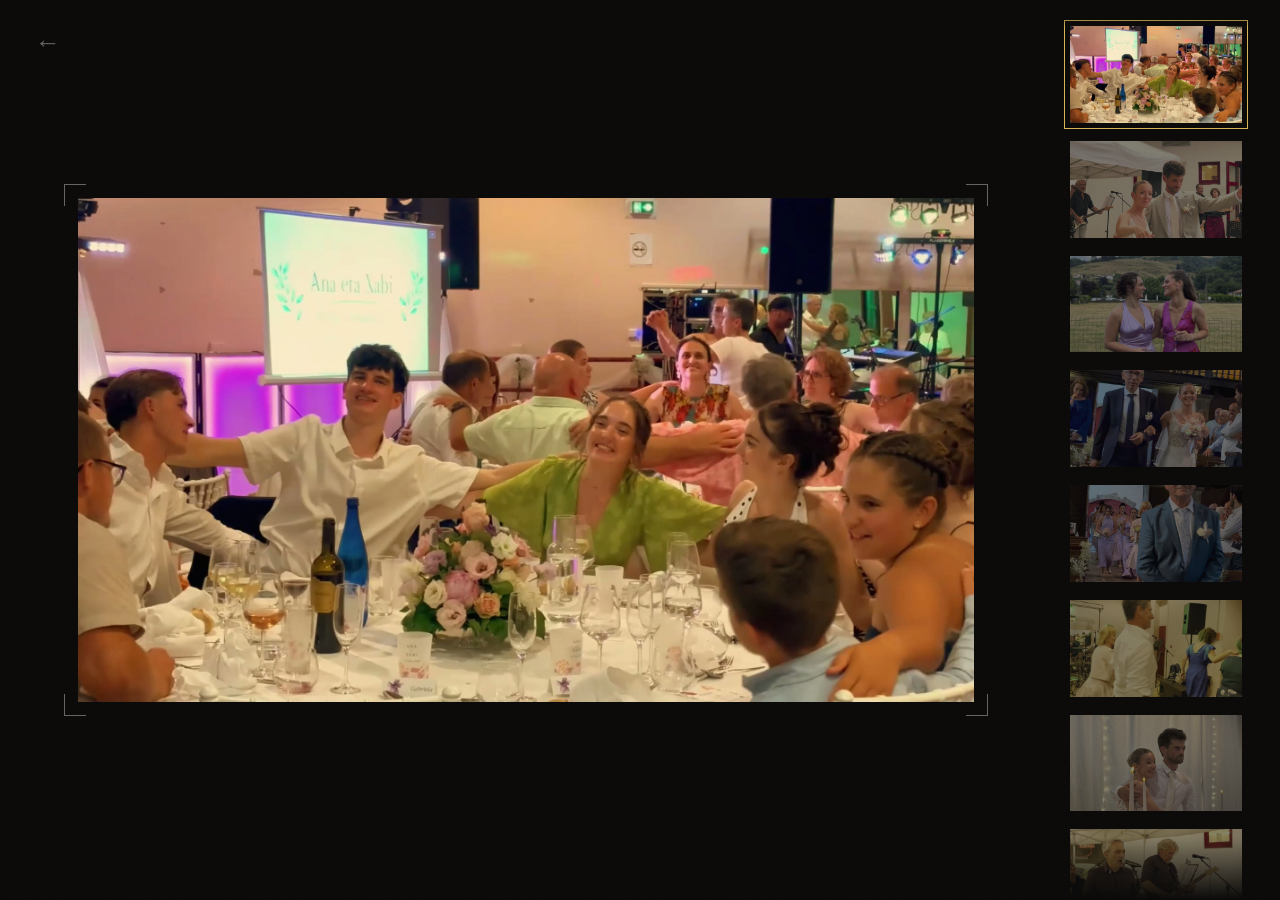
==== galerie.html @ 1e7c6ceb "Site mariage Ana & Xabi : film + galerie" ====
<!DOCTYPE html>
<html lang="fr">
<head>
  <meta charset="UTF-8" />
  <meta name="viewport" content="width=device-width, initial-scale=1.0" />
  <title>Mariage Ana &amp; Xabi — Galerie</title>
  <link rel="stylesheet" href="galerie.css" />
</head>
<body>

  <a class="back" href="index.html" aria-label="Retour">&larr;</a>

  <!-- Photo au centre, dans le viseur -->
  <div class="viewer">
    <div class="photo-frame" id="photoFrame">
      <img id="main" src="" alt="" />
      <span class="corner tl"></span><span class="corner tr"></span>
      <span class="corner bl"></span><span class="corner br"></span>
    </div>
  </div>

  <!-- Pellicule de toutes les photos -->
  <div class="strip" id="strip">
    <div class="strip-inner" id="stripInner"></div>
  </div>

  <div class="grain"></div>

  <script src="galerie.js"></script>
</body>
</html>
---- galerie.css ----
/* ====== Police fournie ====== */
@font-face {
  font-family: "Davinci";
  src: url("assets/fonts/davinci-italic.otf") format("opentype");
  font-style: italic;
  font-display: swap;
}

:root {
  --bg: #0a0908;
  --gold: #d8b455;
  --line: rgba(243, 236, 224, 0.4);
  --white: #f3ece0;
  --strip-w: 172px;        /* largeur des vignettes */
}

* { margin: 0; padding: 0; box-sizing: border-box; }

html, body {
  height: 100%;
  background: var(--bg);
  color: var(--white);
  overflow: hidden;
  font-family: "Davinci", Georgia, "Times New Roman", serif;
  -webkit-font-smoothing: antialiased;
}

/* ====== Retour ====== */
.back {
  position: fixed;
  top: 28px;
  left: 34px;
  z-index: 20;
  color: var(--line);
  text-decoration: none;
  font-size: 1.6rem;
  font-style: italic;
  transition: color 250ms ease;
}
.back:hover { color: var(--gold); }

/* ====== Photo centrale ====== */
.viewer {
  position: absolute;
  top: 0; bottom: 0;
  left: 0;
  right: calc(var(--strip-w) + 56px);   /* laisse la place à la pellicule */
  display: flex;
  align-items: center;
  justify-content: center;
}
.photo-frame {
  position: relative;
  line-height: 0;
}
.photo-frame img {
  max-width: min(70vw, 1280px);
  max-height: 86vh;
  display: block;
  transition: opacity 280ms ease;
}
.corner {
  position: absolute;
  width: 22px;
  height: 22px;
  border: 1px solid var(--line);
}
.corner.tl { top: -14px; left: -14px; border-right: 0; border-bottom: 0; }
.corner.tr { top: -14px; right: -14px; border-left: 0; border-bottom: 0; }
.corner.bl { bottom: -14px; left: -14px; border-right: 0; border-top: 0; }
.corner.br { bottom: -14px; right: -14px; border-left: 0; border-top: 0; }

/* ====== Pellicule ====== */
.strip {
  position: absolute;
  top: 0;
  right: 24px;
  width: calc(var(--strip-w) + 28px);   /* + marge pour que l'encadré doré ne soit pas rogné */
  height: 100vh;
  overflow: hidden;
  /* léger dégradé en haut/bas */
  -webkit-mask-image: linear-gradient(to bottom, transparent 0%, #000 3%, #000 93%, transparent 100%);
          mask-image: linear-gradient(to bottom, transparent 0%, #000 3%, #000 93%, transparent 100%);
}
.strip-inner {
  display: flex;
  flex-direction: column;
  align-items: center;        /* centre les vignettes → place pour le liseré */
  gap: 18px;
  padding: 26px 0;            /* petit espace haut/bas */
  transition: transform 480ms cubic-bezier(0.22, 1, 0.36, 1);
  will-change: transform;
}
.thumb {
  width: var(--strip-w);
  aspect-ratio: 16 / 9;
  object-fit: cover;
  display: block;
  cursor: pointer;
  opacity: 0.5;
  transition: opacity 280ms ease, outline-color 280ms ease;
  outline: 1px solid transparent;
  outline-offset: 5px;
}
.thumb:hover { opacity: 0.85; }
.thumb.active {
  opacity: 1;
  outline-color: var(--gold);
}

/* ====== Grain léger ====== */
.grain {
  position: fixed;
  inset: -50%;
  width: 200%;
  height: 200%;
  pointer-events: none;
  opacity: 0.03;
  z-index: 40;
  background-image: url("data:image/svg+xml,%3Csvg xmlns='http://www.w3.org/2000/svg' width='120' height='120'%3E%3Cfilter id='n'%3E%3CfeTurbulence type='fractalNoise' baseFrequency='0.9' numOctaves='2' stitchTiles='stitch'/%3E%3C/filter%3E%3Crect width='100%25' height='100%25' filter='url(%23n)'/%3E%3C/svg%3E");
  animation: grainShift 0.5s steps(3) infinite;
}
@keyframes grainShift {
  0% { transform: translate(0, 0); }
  33% { transform: translate(-3%, 2%); }
  66% { transform: translate(2%, -2%); }
  100% { transform: translate(0, 0); }
}
@media (prefers-reduced-motion: reduce) { .grain { animation: none; } .strip-inner, .photo-frame img { transition: none; } }
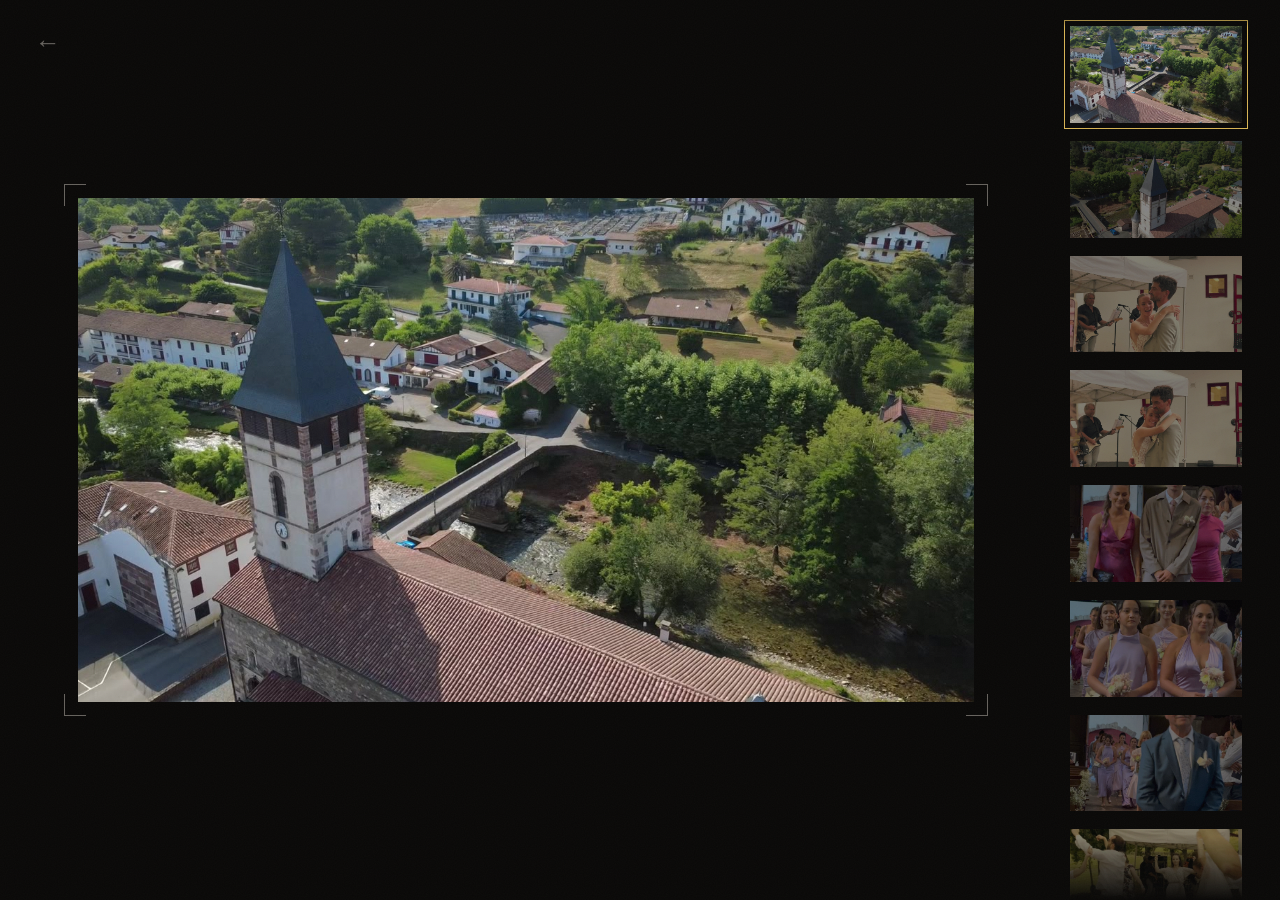
==== commit a225f064: "noindex + robots.txt (lien-only)" ====
--- a/galerie.html
+++ b/galerie.html
@@ -4,6 +4,7 @@
   <meta charset="UTF-8" />
   <meta name="viewport" content="width=device-width, initial-scale=1.0" />
   <title>Mariage Ana &amp; Xabi — Galerie</title>
+  <meta name="robots" content="noindex, nofollow" />
   <link rel="stylesheet" href="galerie.css" />
 </head>
 <body>
